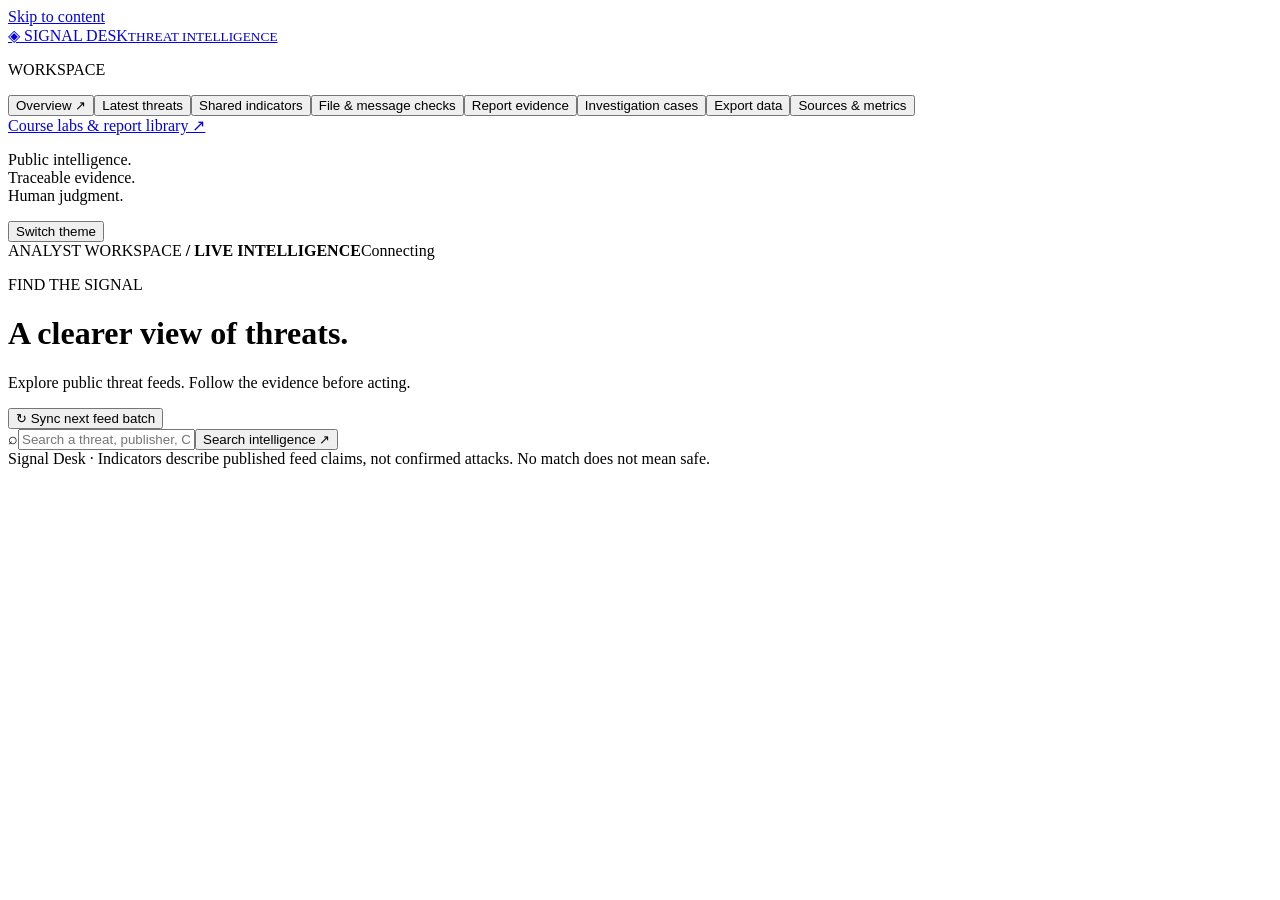
==== frontend/intel.html @ 00fa8dd9 "Add public threat dashboard, source-preserving MISP feeds and reduced lab export Keep existing cours" ====
<!doctype html><html lang="en"><head><meta charset="utf-8"><meta name="viewport" content="width=device-width,initial-scale=1"><title>Signal Desk · Threat intelligence</title><link rel="stylesheet" href="/intel.css"><script src="/intel.js" defer></script></head><body>
<a href="#content" class="skip">Skip to content</a><aside><a class="brand" href="/">◈ <span>SIGNAL DESK<small>THREAT INTELLIGENCE</small></span></a><p class="nav-label">WORKSPACE</p><nav aria-label="Main"><button data-view="overview" class="active">Overview <span>↗</span></button><button data-view="feed">Latest threats</button><button data-view="top">Shared indicators</button><button data-view="scan">File & message checks</button><button data-view="evidence">Report evidence</button><button data-view="cases">Investigation cases</button><button data-view="export">Export data</button><button data-view="sources">Sources & metrics</button></nav><div class="bottom"><a href="/laboratory">Course labs & report library ↗</a><p>Public intelligence.<br>Traceable evidence.<br>Human judgment.</p><button id="theme">Switch theme</button></div></aside>
<main id="content"><header><span>ANALYST WORKSPACE <b>/ LIVE INTELLIGENCE</b></span><span id="health" class="chip">Connecting</span></header><div id="error" role="alert" hidden></div><div class="hero"><div><p class="eyebrow">FIND THE SIGNAL</p><h1 id="title">A clearer view of threats.</h1><p id="subtitle">Explore public threat feeds. Follow the evidence before acting.</p></div><button id="sync" class="primary">↻ Sync next feed batch</button></div><form id="search"><span>⌕</span><input id="query" aria-label="Search intelligence" placeholder="Search a threat, publisher, CVE or exact indicator…"><button class="primary">Search intelligence ↗</button></form><div id="stats" class="stats" aria-live="polite"></div><div id="workspace"></div><footer>Signal Desk · Indicators describe published feed claims, not confirmed attacks. No match does not mean safe.</footer></main>
<dialog id="detail"><button id="close" class="secondary">Close ×</button><div id="detail-content"></div></dialog></body></html>
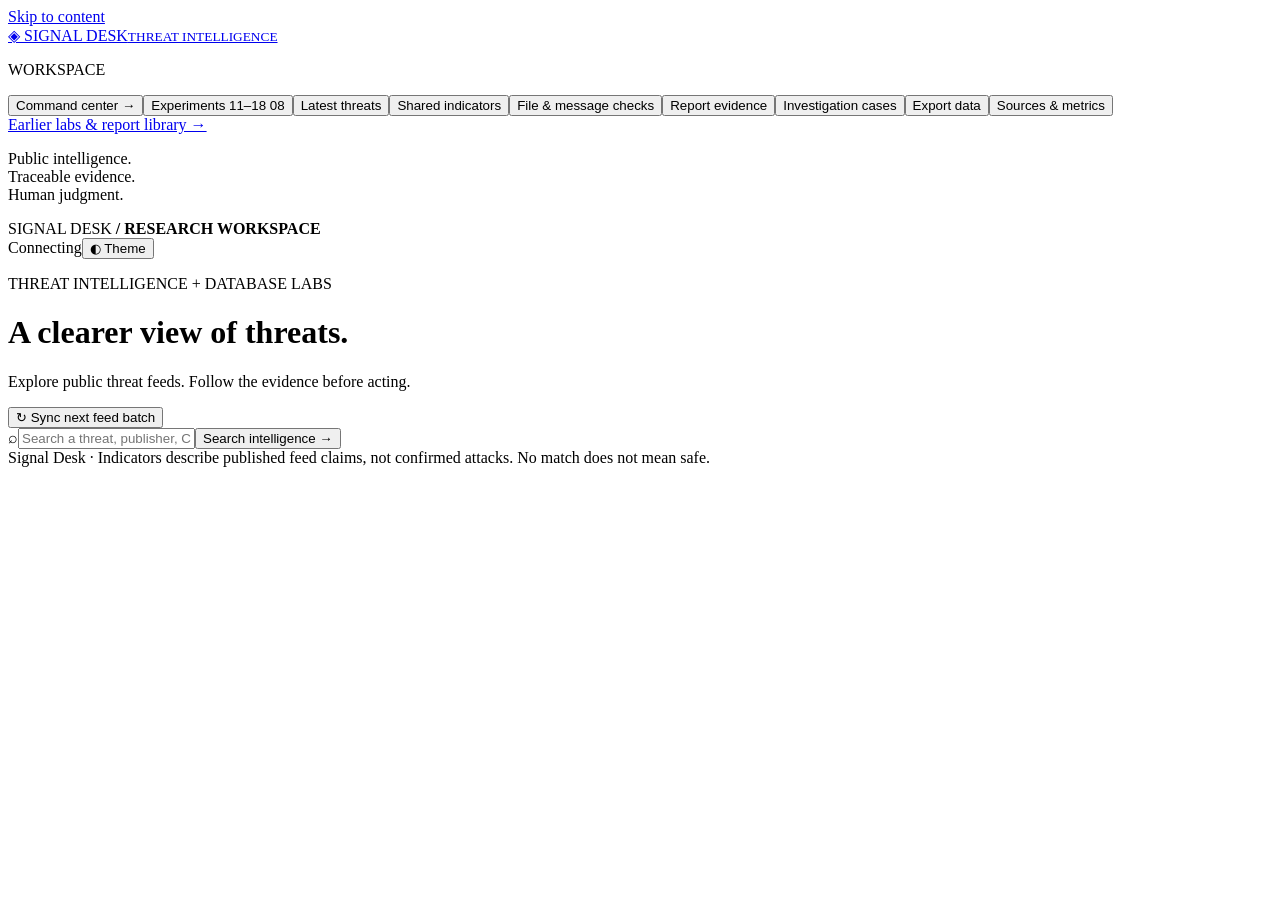
==== commit 25880eeb: "Unify Signal Desk command center and experiments 11-18 evidence hub Add separate Docker/reference li" ====
--- a/frontend/intel.html
+++ b/frontend/intel.html
@@ -1,4 +1,4 @@
-<!doctype html><html lang="en"><head><meta charset="utf-8"><meta name="viewport" content="width=device-width,initial-scale=1"><title>Signal Desk · Threat intelligence</title><link rel="stylesheet" href="/intel.css"><script src="/intel.js" defer></script></head><body>
-<a href="#content" class="skip">Skip to content</a><aside><a class="brand" href="/">◈ <span>SIGNAL DESK<small>THREAT INTELLIGENCE</small></span></a><p class="nav-label">WORKSPACE</p><nav aria-label="Main"><button data-view="overview" class="active">Overview <span>↗</span></button><button data-view="feed">Latest threats</button><button data-view="top">Shared indicators</button><button data-view="scan">File & message checks</button><button data-view="evidence">Report evidence</button><button data-view="cases">Investigation cases</button><button data-view="export">Export data</button><button data-view="sources">Sources & metrics</button></nav><div class="bottom"><a href="/laboratory">Course labs & report library ↗</a><p>Public intelligence.<br>Traceable evidence.<br>Human judgment.</p><button id="theme">Switch theme</button></div></aside>
-<main id="content"><header><span>ANALYST WORKSPACE <b>/ LIVE INTELLIGENCE</b></span><span id="health" class="chip">Connecting</span></header><div id="error" role="alert" hidden></div><div class="hero"><div><p class="eyebrow">FIND THE SIGNAL</p><h1 id="title">A clearer view of threats.</h1><p id="subtitle">Explore public threat feeds. Follow the evidence before acting.</p></div><button id="sync" class="primary">↻ Sync next feed batch</button></div><form id="search"><span>⌕</span><input id="query" aria-label="Search intelligence" placeholder="Search a threat, publisher, CVE or exact indicator…"><button class="primary">Search intelligence ↗</button></form><div id="stats" class="stats" aria-live="polite"></div><div id="workspace"></div><footer>Signal Desk · Indicators describe published feed claims, not confirmed attacks. No match does not mean safe.</footer></main>
+<!doctype html><html lang="en"><head><meta charset="utf-8"><meta name="viewport" content="width=device-width,initial-scale=1"><title>Signal Desk · Threat intelligence</title><link rel="stylesheet" href="/intel.css"><link rel="stylesheet" href="/dashboard.css"><script src="/coursework.js" defer></script><script src="/intel.js" defer></script></head><body>
+<a href="#content" class="skip">Skip to content</a><aside><a class="brand" href="/">◈ <span>SIGNAL DESK<small>THREAT INTELLIGENCE</small></span></a><p class="nav-label">WORKSPACE</p><nav aria-label="Main"><button data-view="overview" class="active">Command center <span>→</span></button><button data-view="labs">Experiments 11–18 <span>08</span></button><button data-view="feed">Latest threats</button><button data-view="top">Shared indicators</button><button data-view="scan">File & message checks</button><button data-view="evidence">Report evidence</button><button data-view="cases">Investigation cases</button><button data-view="export">Export data</button><button data-view="sources">Sources & metrics</button></nav><div class="bottom"><a href="/laboratory">Earlier labs & report library →</a><p>Public intelligence.<br>Traceable evidence.<br>Human judgment.</p></div></aside>
+<main id="content"><header><span>SIGNAL DESK <b>/ RESEARCH WORKSPACE</b></span><div class="header-tools"><span id="health" class="chip">Connecting</span><button id="theme" aria-label="Switch theme">◐ Theme</button></div></header><div id="error" role="alert" hidden></div><div class="hero"><div><p class="eyebrow">THREAT INTELLIGENCE + DATABASE LABS</p><h1 id="title">A clearer view of threats.</h1><p id="subtitle">Explore public threat feeds. Follow the evidence before acting.</p></div><button id="sync" class="primary">↻ Sync next feed batch</button></div><form id="search"><span>⌕</span><input id="query" aria-label="Search intelligence" placeholder="Search a threat, publisher, CVE or exact indicator…"><button class="primary">Search intelligence →</button></form><div id="stats" class="stats" aria-live="polite"></div><div id="workspace"></div><footer>Signal Desk · Indicators describe published feed claims, not confirmed attacks. No match does not mean safe.</footer></main>
 <dialog id="detail"><button id="close" class="secondary">Close ×</button><div id="detail-content"></div></dialog></body></html>
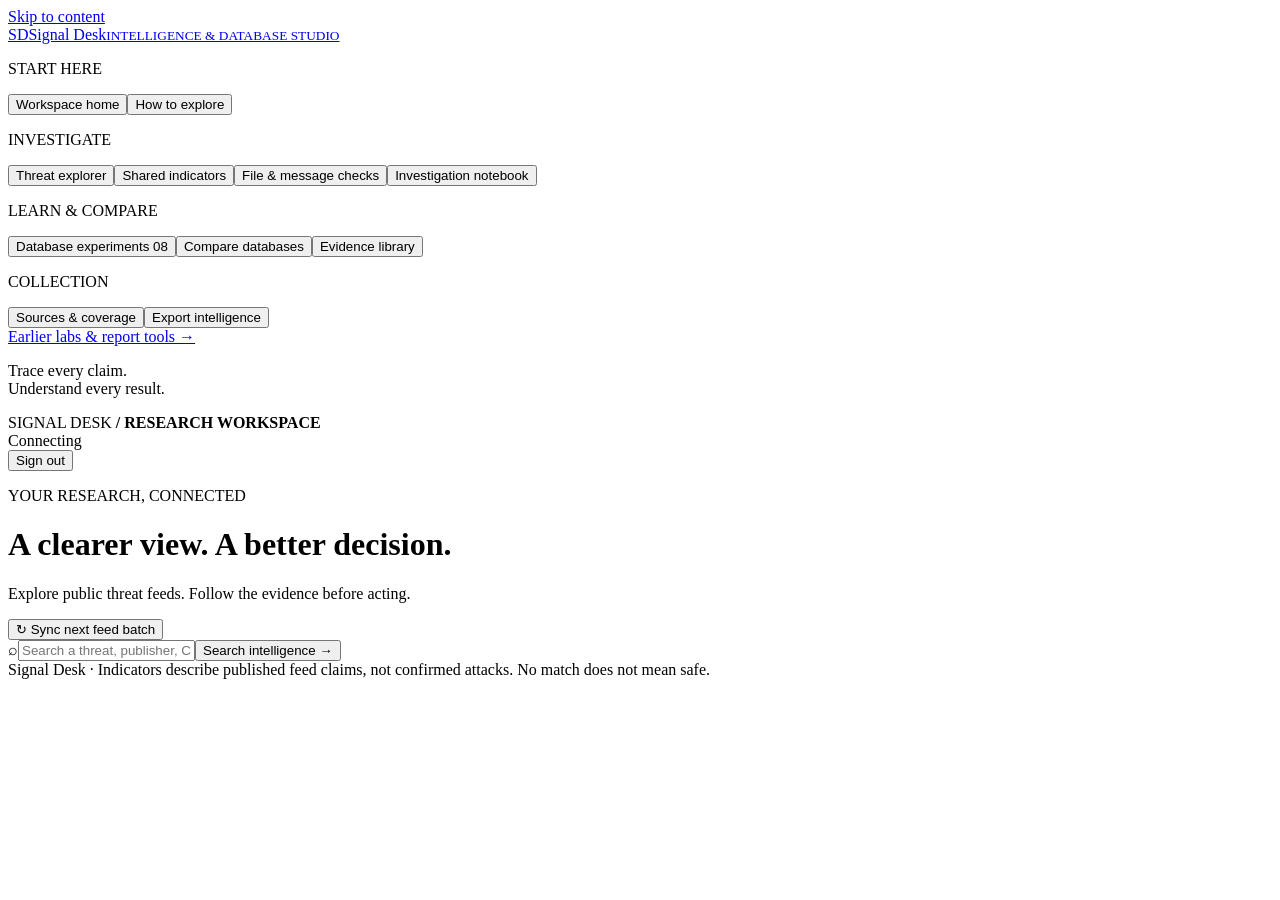
==== commit f2d725be: "Restructure Signal Desk platform and remember browser sign-in" ====
--- a/frontend/intel.html
+++ b/frontend/intel.html
@@ -1,4 +1,4 @@
-<!doctype html><html lang="en"><head><meta charset="utf-8"><meta name="viewport" content="width=device-width,initial-scale=1"><title>Signal Desk · Threat intelligence</title><link rel="stylesheet" href="/intel.css"><link rel="stylesheet" href="/dashboard.css"><script src="/coursework.js" defer></script><script src="/intel.js" defer></script></head><body>
-<a href="#content" class="skip">Skip to content</a><aside><a class="brand" href="/">◈ <span>SIGNAL DESK<small>THREAT INTELLIGENCE</small></span></a><p class="nav-label">WORKSPACE</p><nav aria-label="Main"><button data-view="overview" class="active">Command center <span>→</span></button><button data-view="labs">Experiments 11–18 <span>08</span></button><button data-view="feed">Latest threats</button><button data-view="top">Shared indicators</button><button data-view="scan">File & message checks</button><button data-view="evidence">Report evidence</button><button data-view="cases">Investigation cases</button><button data-view="export">Export data</button><button data-view="sources">Sources & metrics</button></nav><div class="bottom"><a href="/laboratory">Earlier labs & report library →</a><p>Public intelligence.<br>Traceable evidence.<br>Human judgment.</p></div></aside>
-<main id="content"><header><span>SIGNAL DESK <b>/ RESEARCH WORKSPACE</b></span><div class="header-tools"><span id="health" class="chip">Connecting</span><button id="theme" aria-label="Switch theme">◐ Theme</button></div></header><div id="error" role="alert" hidden></div><div class="hero"><div><p class="eyebrow">THREAT INTELLIGENCE + DATABASE LABS</p><h1 id="title">A clearer view of threats.</h1><p id="subtitle">Explore public threat feeds. Follow the evidence before acting.</p></div><button id="sync" class="primary">↻ Sync next feed batch</button></div><form id="search"><span>⌕</span><input id="query" aria-label="Search intelligence" placeholder="Search a threat, publisher, CVE or exact indicator…"><button class="primary">Search intelligence →</button></form><div id="stats" class="stats" aria-live="polite"></div><div id="workspace"></div><footer>Signal Desk · Indicators describe published feed claims, not confirmed attacks. No match does not mean safe.</footer></main>
+<!doctype html><html lang="en"><head><meta charset="utf-8"><meta name="viewport" content="width=device-width,initial-scale=1"><title>Signal Desk · Intelligence & Database Studio</title><link rel="stylesheet" href="/intel.css"><link rel="stylesheet" href="/dashboard.css"><script src="/coursework.js" defer></script><script src="/intel.js" defer></script></head><body>
+<a href="#content" class="skip">Skip to content</a><aside><a class="platform-brand" href="/">SD<span>Signal Desk<small>INTELLIGENCE & DATABASE STUDIO</small></span></a><nav aria-label="Main"><p class="nav-label">START HERE</p><button data-view="overview" class="active">Workspace home</button><button data-view="guide">How to explore</button><p class="nav-label">INVESTIGATE</p><button data-view="feed">Threat explorer</button><button data-view="top">Shared indicators</button><button data-view="scan">File & message checks</button><button data-view="cases">Investigation notebook</button><p class="nav-label">LEARN & COMPARE</p><button data-view="labs">Database experiments <span>08</span></button><button data-view="compare">Compare databases</button><button data-view="evidence">Evidence library</button><p class="nav-label">COLLECTION</p><button data-view="sources">Sources & coverage</button><button data-view="export">Export intelligence</button></nav><div class="bottom"><a href="/laboratory">Earlier labs & report tools →</a><p>Trace every claim.<br>Understand every result.</p></div></aside>
+<main id="content"><header><span>SIGNAL DESK <b>/ RESEARCH WORKSPACE</b></span><div class="header-tools"><span id="health" class="chip">Connecting</span><form action="/logout" method="post"><button type="submit">Sign out</button></form></div></header><div id="error" role="alert" hidden></div><div class="hero"><div><p class="eyebrow">YOUR RESEARCH, CONNECTED</p><h1 id="title">A clearer view. A better decision.</h1><p id="subtitle">Explore public threat feeds. Follow the evidence before acting.</p></div><button id="sync" class="primary">↻ Sync next feed batch</button></div><form id="search"><span>⌕</span><input id="query" aria-label="Search intelligence" placeholder="Search a threat, publisher, CVE or exact indicator…"><button class="primary">Search intelligence →</button></form><div id="stats" class="stats" aria-live="polite"></div><div id="workspace"></div><footer>Signal Desk · Indicators describe published feed claims, not confirmed attacks. No match does not mean safe.</footer></main>
 <dialog id="detail"><button id="close" class="secondary">Close ×</button><div id="detail-content"></div></dialog></body></html>
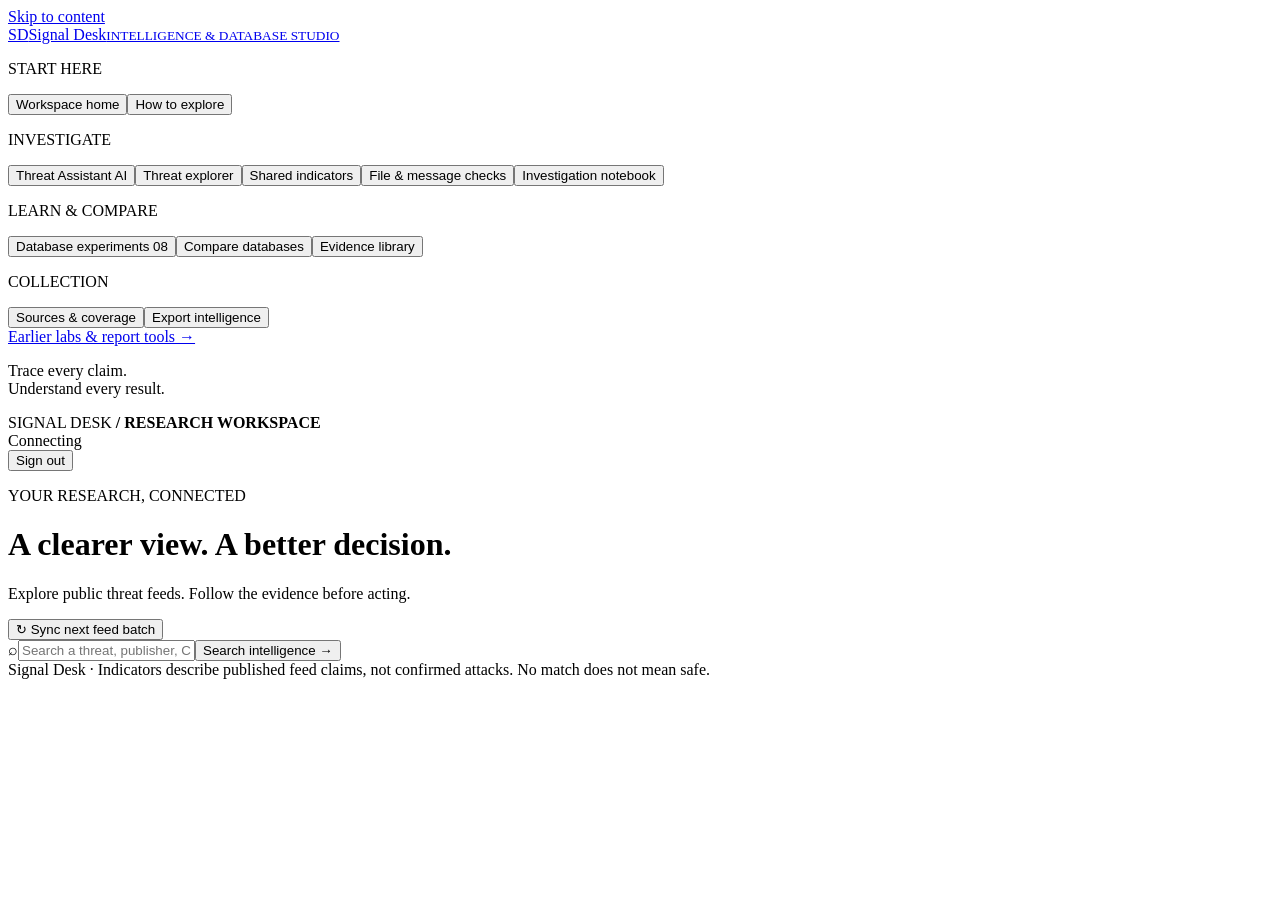
==== commit 7319d691: "Add evidence-grounded Threat Assistant and final assessment Docker stack" ====
--- a/frontend/intel.html
+++ b/frontend/intel.html
@@ -1,4 +1,4 @@
-<!doctype html><html lang="en"><head><meta charset="utf-8"><meta name="viewport" content="width=device-width,initial-scale=1"><title>Signal Desk · Intelligence & Database Studio</title><link rel="stylesheet" href="/intel.css"><link rel="stylesheet" href="/dashboard.css"><script src="/coursework.js" defer></script><script src="/intel.js" defer></script></head><body>
-<a href="#content" class="skip">Skip to content</a><aside><a class="platform-brand" href="/">SD<span>Signal Desk<small>INTELLIGENCE & DATABASE STUDIO</small></span></a><nav aria-label="Main"><p class="nav-label">START HERE</p><button data-view="overview" class="active">Workspace home</button><button data-view="guide">How to explore</button><p class="nav-label">INVESTIGATE</p><button data-view="feed">Threat explorer</button><button data-view="top">Shared indicators</button><button data-view="scan">File & message checks</button><button data-view="cases">Investigation notebook</button><p class="nav-label">LEARN & COMPARE</p><button data-view="labs">Database experiments <span>08</span></button><button data-view="compare">Compare databases</button><button data-view="evidence">Evidence library</button><p class="nav-label">COLLECTION</p><button data-view="sources">Sources & coverage</button><button data-view="export">Export intelligence</button></nav><div class="bottom"><a href="/laboratory">Earlier labs & report tools →</a><p>Trace every claim.<br>Understand every result.</p></div></aside>
+<!doctype html><html lang="en"><head><meta charset="utf-8"><meta name="viewport" content="width=device-width,initial-scale=1"><title>Signal Desk · Intelligence & Database Studio</title><link rel="stylesheet" href="/intel.css"><link rel="stylesheet" href="/dashboard.css"><script src="/coursework.js" defer></script><script src="/assistant.js" defer></script><script src="/intel.js" defer></script></head><body>
+<a href="#content" class="skip">Skip to content</a><aside><a class="platform-brand" href="/">SD<span>Signal Desk<small>INTELLIGENCE & DATABASE STUDIO</small></span></a><nav aria-label="Main"><p class="nav-label">START HERE</p><button data-view="overview" class="active">Workspace home</button><button data-view="guide">How to explore</button><p class="nav-label">INVESTIGATE</p><button data-view="assistant">Threat Assistant <span>AI</span></button><button data-view="feed">Threat explorer</button><button data-view="top">Shared indicators</button><button data-view="scan">File & message checks</button><button data-view="cases">Investigation notebook</button><p class="nav-label">LEARN & COMPARE</p><button data-view="labs">Database experiments <span>08</span></button><button data-view="compare">Compare databases</button><button data-view="evidence">Evidence library</button><p class="nav-label">COLLECTION</p><button data-view="sources">Sources & coverage</button><button data-view="export">Export intelligence</button></nav><div class="bottom"><a href="/laboratory">Earlier labs & report tools →</a><p>Trace every claim.<br>Understand every result.</p></div></aside>
 <main id="content"><header><span>SIGNAL DESK <b>/ RESEARCH WORKSPACE</b></span><div class="header-tools"><span id="health" class="chip">Connecting</span><form action="/logout" method="post"><button type="submit">Sign out</button></form></div></header><div id="error" role="alert" hidden></div><div class="hero"><div><p class="eyebrow">YOUR RESEARCH, CONNECTED</p><h1 id="title">A clearer view. A better decision.</h1><p id="subtitle">Explore public threat feeds. Follow the evidence before acting.</p></div><button id="sync" class="primary">↻ Sync next feed batch</button></div><form id="search"><span>⌕</span><input id="query" aria-label="Search intelligence" placeholder="Search a threat, publisher, CVE or exact indicator…"><button class="primary">Search intelligence →</button></form><div id="stats" class="stats" aria-live="polite"></div><div id="workspace"></div><footer>Signal Desk · Indicators describe published feed claims, not confirmed attacks. No match does not mean safe.</footer></main>
 <dialog id="detail"><button id="close" class="secondary">Close ×</button><div id="detail-content"></div></dialog></body></html>
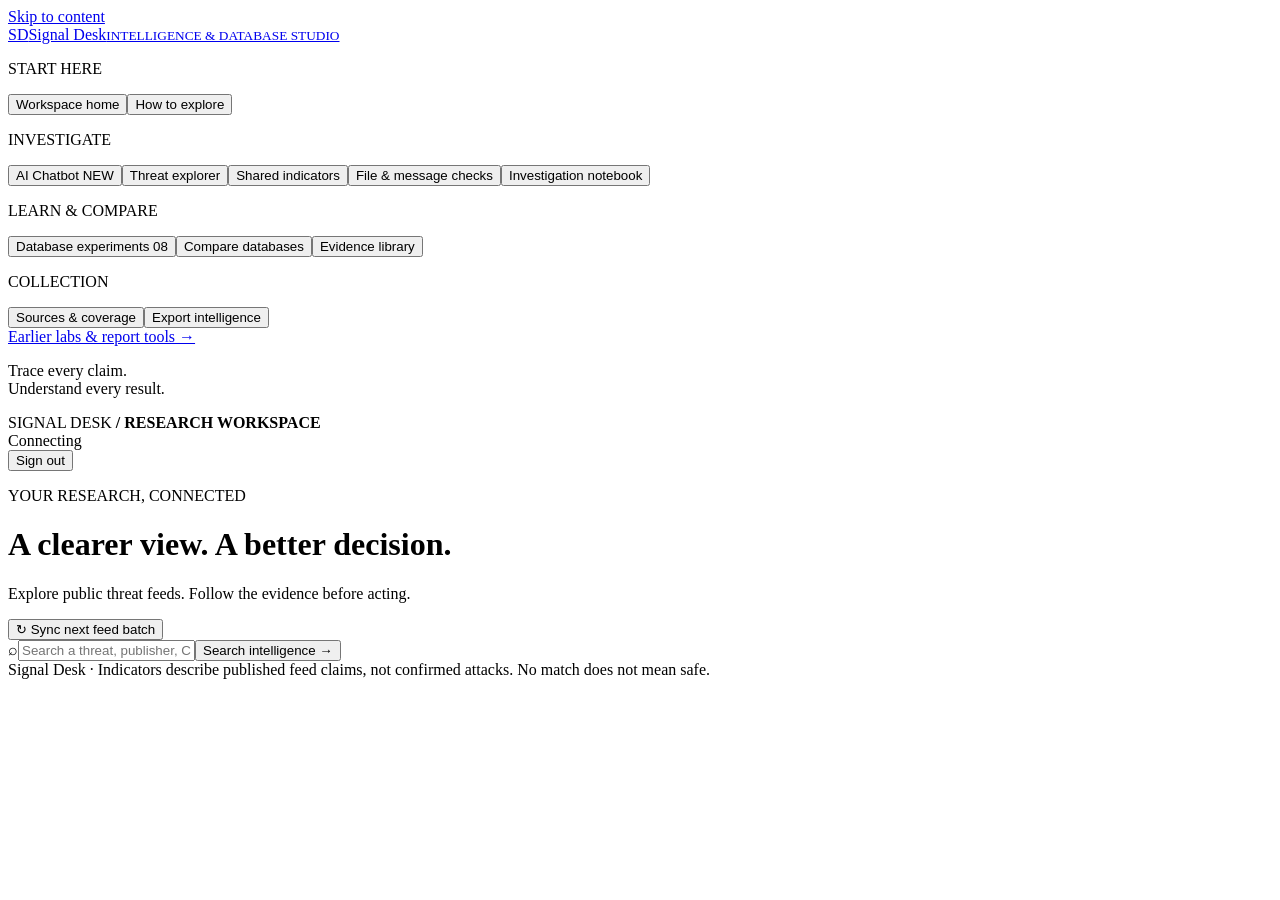
==== commit ccb6aee9: "Make chatbot discoverable with home entry and guided setup" ====
--- a/frontend/intel.html
+++ b/frontend/intel.html
@@ -1,4 +1,4 @@
 <!doctype html><html lang="en"><head><meta charset="utf-8"><meta name="viewport" content="width=device-width,initial-scale=1"><title>Signal Desk · Intelligence & Database Studio</title><link rel="stylesheet" href="/intel.css"><link rel="stylesheet" href="/dashboard.css"><script src="/coursework.js" defer></script><script src="/assistant.js" defer></script><script src="/intel.js" defer></script></head><body>
-<a href="#content" class="skip">Skip to content</a><aside><a class="platform-brand" href="/">SD<span>Signal Desk<small>INTELLIGENCE & DATABASE STUDIO</small></span></a><nav aria-label="Main"><p class="nav-label">START HERE</p><button data-view="overview" class="active">Workspace home</button><button data-view="guide">How to explore</button><p class="nav-label">INVESTIGATE</p><button data-view="assistant">Threat Assistant <span>AI</span></button><button data-view="feed">Threat explorer</button><button data-view="top">Shared indicators</button><button data-view="scan">File & message checks</button><button data-view="cases">Investigation notebook</button><p class="nav-label">LEARN & COMPARE</p><button data-view="labs">Database experiments <span>08</span></button><button data-view="compare">Compare databases</button><button data-view="evidence">Evidence library</button><p class="nav-label">COLLECTION</p><button data-view="sources">Sources & coverage</button><button data-view="export">Export intelligence</button></nav><div class="bottom"><a href="/laboratory">Earlier labs & report tools →</a><p>Trace every claim.<br>Understand every result.</p></div></aside>
+<a href="#content" class="skip">Skip to content</a><aside><a class="platform-brand" href="/">SD<span>Signal Desk<small>INTELLIGENCE & DATABASE STUDIO</small></span></a><nav aria-label="Main"><p class="nav-label">START HERE</p><button data-view="overview" class="active">Workspace home</button><button data-view="guide">How to explore</button><p class="nav-label">INVESTIGATE</p><button data-view="assistant" class="chat-nav">AI Chatbot <span>NEW</span></button><button data-view="feed">Threat explorer</button><button data-view="top">Shared indicators</button><button data-view="scan">File & message checks</button><button data-view="cases">Investigation notebook</button><p class="nav-label">LEARN & COMPARE</p><button data-view="labs">Database experiments <span>08</span></button><button data-view="compare">Compare databases</button><button data-view="evidence">Evidence library</button><p class="nav-label">COLLECTION</p><button data-view="sources">Sources & coverage</button><button data-view="export">Export intelligence</button></nav><div class="bottom"><a href="/laboratory">Earlier labs & report tools →</a><p>Trace every claim.<br>Understand every result.</p></div></aside>
 <main id="content"><header><span>SIGNAL DESK <b>/ RESEARCH WORKSPACE</b></span><div class="header-tools"><span id="health" class="chip">Connecting</span><form action="/logout" method="post"><button type="submit">Sign out</button></form></div></header><div id="error" role="alert" hidden></div><div class="hero"><div><p class="eyebrow">YOUR RESEARCH, CONNECTED</p><h1 id="title">A clearer view. A better decision.</h1><p id="subtitle">Explore public threat feeds. Follow the evidence before acting.</p></div><button id="sync" class="primary">↻ Sync next feed batch</button></div><form id="search"><span>⌕</span><input id="query" aria-label="Search intelligence" placeholder="Search a threat, publisher, CVE or exact indicator…"><button class="primary">Search intelligence →</button></form><div id="stats" class="stats" aria-live="polite"></div><div id="workspace"></div><footer>Signal Desk · Indicators describe published feed claims, not confirmed attacks. No match does not mean safe.</footer></main>
 <dialog id="detail"><button id="close" class="secondary">Close ×</button><div id="detail-content"></div></dialog></body></html>
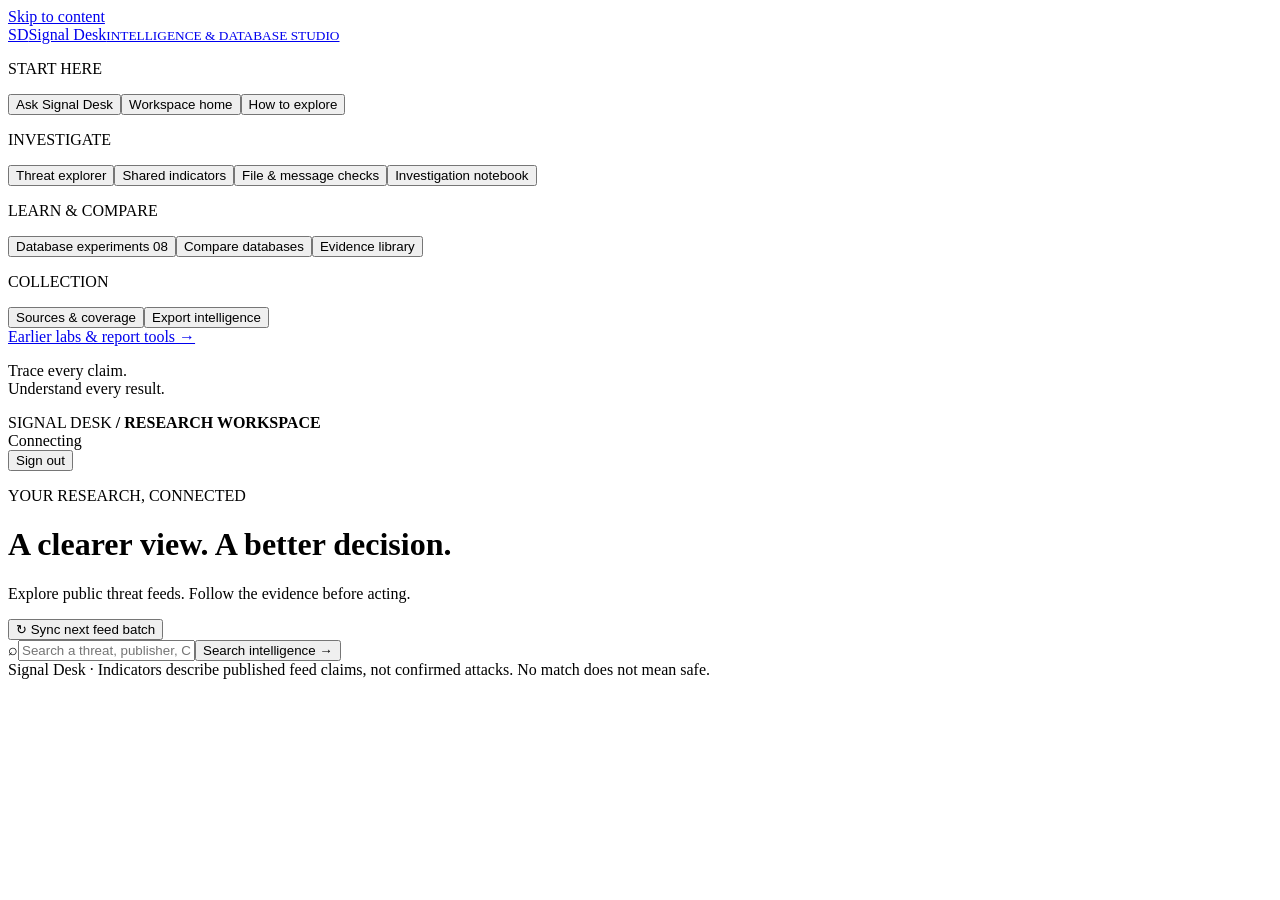
==== commit 703d17e2: "Open with beginner-friendly chat and support cited public website explanations" ====
--- a/frontend/intel.html
+++ b/frontend/intel.html
@@ -1,4 +1,4 @@
-<!doctype html><html lang="en"><head><meta charset="utf-8"><meta name="viewport" content="width=device-width,initial-scale=1"><title>Signal Desk · Intelligence & Database Studio</title><link rel="stylesheet" href="/intel.css"><link rel="stylesheet" href="/dashboard.css"><script src="/coursework.js" defer></script><script src="/assistant.js" defer></script><script src="/intel.js" defer></script></head><body>
-<a href="#content" class="skip">Skip to content</a><aside><a class="platform-brand" href="/">SD<span>Signal Desk<small>INTELLIGENCE & DATABASE STUDIO</small></span></a><nav aria-label="Main"><p class="nav-label">START HERE</p><button data-view="overview" class="active">Workspace home</button><button data-view="guide">How to explore</button><p class="nav-label">INVESTIGATE</p><button data-view="assistant" class="chat-nav">AI Chatbot <span>NEW</span></button><button data-view="feed">Threat explorer</button><button data-view="top">Shared indicators</button><button data-view="scan">File & message checks</button><button data-view="cases">Investigation notebook</button><p class="nav-label">LEARN & COMPARE</p><button data-view="labs">Database experiments <span>08</span></button><button data-view="compare">Compare databases</button><button data-view="evidence">Evidence library</button><p class="nav-label">COLLECTION</p><button data-view="sources">Sources & coverage</button><button data-view="export">Export intelligence</button></nav><div class="bottom"><a href="/laboratory">Earlier labs & report tools →</a><p>Trace every claim.<br>Understand every result.</p></div></aside>
-<main id="content"><header><span>SIGNAL DESK <b>/ RESEARCH WORKSPACE</b></span><div class="header-tools"><span id="health" class="chip">Connecting</span><form action="/logout" method="post"><button type="submit">Sign out</button></form></div></header><div id="error" role="alert" hidden></div><div class="hero"><div><p class="eyebrow">YOUR RESEARCH, CONNECTED</p><h1 id="title">A clearer view. A better decision.</h1><p id="subtitle">Explore public threat feeds. Follow the evidence before acting.</p></div><button id="sync" class="primary">↻ Sync next feed batch</button></div><form id="search"><span>⌕</span><input id="query" aria-label="Search intelligence" placeholder="Search a threat, publisher, CVE or exact indicator…"><button class="primary">Search intelligence →</button></form><div id="stats" class="stats" aria-live="polite"></div><div id="workspace"></div><footer>Signal Desk · Indicators describe published feed claims, not confirmed attacks. No match does not mean safe.</footer></main>
-<dialog id="detail"><button id="close" class="secondary">Close ×</button><div id="detail-content"></div></dialog></body></html>
+<!doctype html><html lang="en"><head><meta charset="utf-8"><meta name="viewport" content="width=device-width,initial-scale=1"><title>Signal Desk · Intelligence & Database Studio</title><link rel="stylesheet" href="/intel.css"><link rel="stylesheet" href="/dashboard.css"><script src="/coursework.js" defer></script><script src="/assistant.js" defer></script><script src="/intel.js" defer></script></head><body>
+<a href="#content" class="skip">Skip to content</a><aside><a class="platform-brand" href="/">SD<span>Signal Desk<small>INTELLIGENCE & DATABASE STUDIO</small></span></a><nav aria-label="Main"><p class="nav-label">START HERE</p><button data-view="assistant" class="chat-nav active">Ask Signal Desk</button><button data-view="overview">Workspace home</button><button data-view="guide">How to explore</button><p class="nav-label">INVESTIGATE</p><button data-view="feed">Threat explorer</button><button data-view="top">Shared indicators</button><button data-view="scan">File & message checks</button><button data-view="cases">Investigation notebook</button><p class="nav-label">LEARN & COMPARE</p><button data-view="labs">Database experiments <span>08</span></button><button data-view="compare">Compare databases</button><button data-view="evidence">Evidence library</button><p class="nav-label">COLLECTION</p><button data-view="sources">Sources & coverage</button><button data-view="export">Export intelligence</button></nav><div class="bottom"><a href="/laboratory">Earlier labs & report tools →</a><p>Trace every claim.<br>Understand every result.</p></div></aside>
+<main id="content"><header><span>SIGNAL DESK <b>/ RESEARCH WORKSPACE</b></span><div class="header-tools"><span id="health" class="chip">Connecting</span><form action="/logout" method="post"><button type="submit">Sign out</button></form></div></header><div id="error" role="alert" hidden></div><div class="hero"><div><p class="eyebrow">YOUR RESEARCH, CONNECTED</p><h1 id="title">A clearer view. A better decision.</h1><p id="subtitle">Explore public threat feeds. Follow the evidence before acting.</p></div><button id="sync" class="primary">↻ Sync next feed batch</button></div><form id="search"><span>⌕</span><input id="query" aria-label="Search intelligence" placeholder="Search a threat, publisher, CVE or exact indicator…"><button class="primary">Search intelligence →</button></form><div id="stats" class="stats" aria-live="polite"></div><div id="workspace"></div><footer>Signal Desk · Indicators describe published feed claims, not confirmed attacks. No match does not mean safe.</footer></main>
+<dialog id="detail"><button id="close" class="secondary">Close ×</button><div id="detail-content"></div></dialog></body></html>
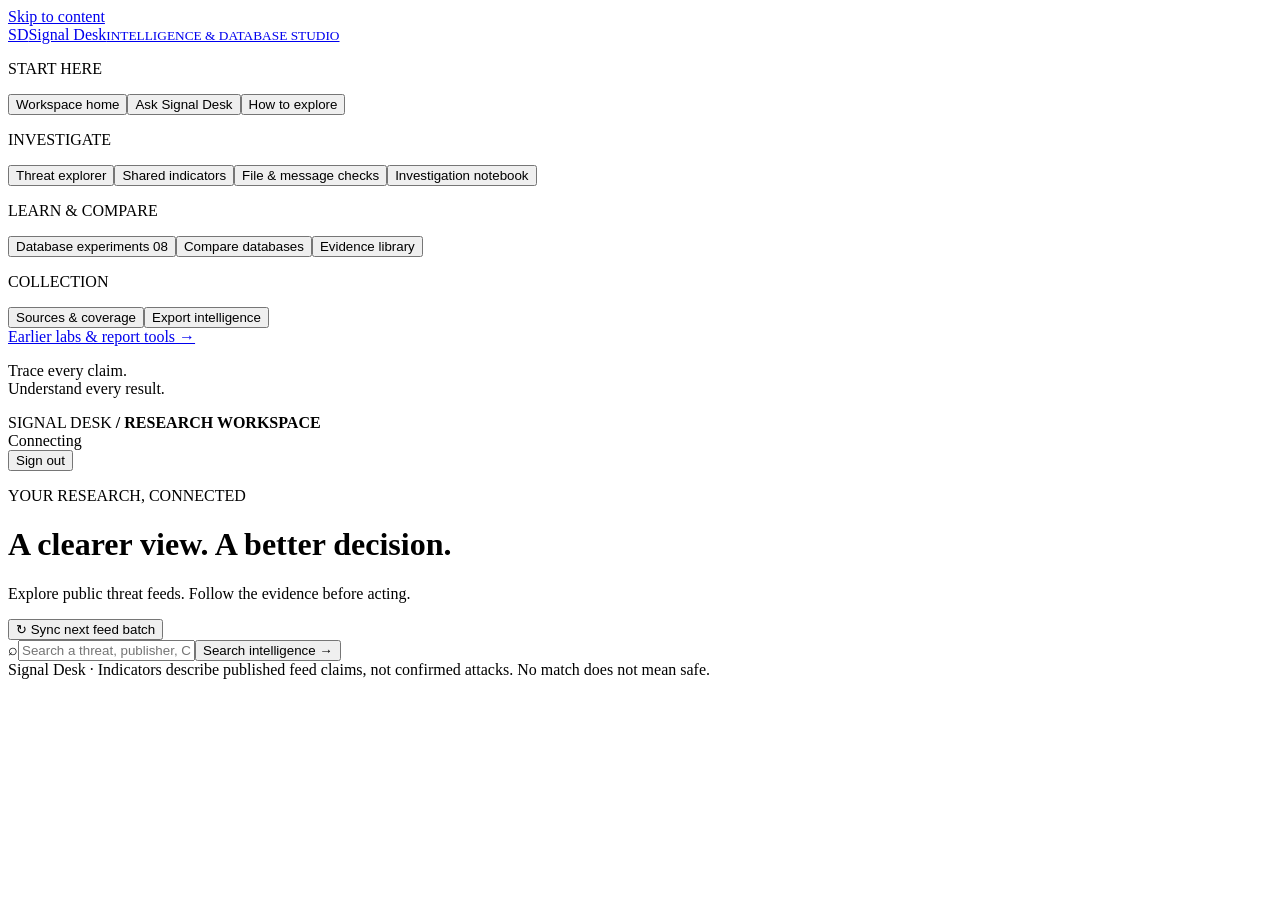
==== commit 67b965c4: "Restore workspace home after login; keep conversation above evidence imports" ====
--- a/frontend/intel.html
+++ b/frontend/intel.html
@@ -1,4 +1,4 @@
 <!doctype html><html lang="en"><head><meta charset="utf-8"><meta name="viewport" content="width=device-width,initial-scale=1"><title>Signal Desk · Intelligence & Database Studio</title><link rel="stylesheet" href="/intel.css"><link rel="stylesheet" href="/dashboard.css"><script src="/coursework.js" defer></script><script src="/assistant.js" defer></script><script src="/intel.js" defer></script></head><body>
-<a href="#content" class="skip">Skip to content</a><aside><a class="platform-brand" href="/">SD<span>Signal Desk<small>INTELLIGENCE & DATABASE STUDIO</small></span></a><nav aria-label="Main"><p class="nav-label">START HERE</p><button data-view="assistant" class="chat-nav active">Ask Signal Desk</button><button data-view="overview">Workspace home</button><button data-view="guide">How to explore</button><p class="nav-label">INVESTIGATE</p><button data-view="feed">Threat explorer</button><button data-view="top">Shared indicators</button><button data-view="scan">File & message checks</button><button data-view="cases">Investigation notebook</button><p class="nav-label">LEARN & COMPARE</p><button data-view="labs">Database experiments <span>08</span></button><button data-view="compare">Compare databases</button><button data-view="evidence">Evidence library</button><p class="nav-label">COLLECTION</p><button data-view="sources">Sources & coverage</button><button data-view="export">Export intelligence</button></nav><div class="bottom"><a href="/laboratory">Earlier labs & report tools →</a><p>Trace every claim.<br>Understand every result.</p></div></aside>
+<a href="#content" class="skip">Skip to content</a><aside><a class="platform-brand" href="/">SD<span>Signal Desk<small>INTELLIGENCE & DATABASE STUDIO</small></span></a><nav aria-label="Main"><p class="nav-label">START HERE</p><button data-view="overview" class="active">Workspace home</button><button data-view="assistant" class="chat-nav">Ask Signal Desk</button><button data-view="guide">How to explore</button><p class="nav-label">INVESTIGATE</p><button data-view="feed">Threat explorer</button><button data-view="top">Shared indicators</button><button data-view="scan">File & message checks</button><button data-view="cases">Investigation notebook</button><p class="nav-label">LEARN & COMPARE</p><button data-view="labs">Database experiments <span>08</span></button><button data-view="compare">Compare databases</button><button data-view="evidence">Evidence library</button><p class="nav-label">COLLECTION</p><button data-view="sources">Sources & coverage</button><button data-view="export">Export intelligence</button></nav><div class="bottom"><a href="/laboratory">Earlier labs & report tools →</a><p>Trace every claim.<br>Understand every result.</p></div></aside>
 <main id="content"><header><span>SIGNAL DESK <b>/ RESEARCH WORKSPACE</b></span><div class="header-tools"><span id="health" class="chip">Connecting</span><form action="/logout" method="post"><button type="submit">Sign out</button></form></div></header><div id="error" role="alert" hidden></div><div class="hero"><div><p class="eyebrow">YOUR RESEARCH, CONNECTED</p><h1 id="title">A clearer view. A better decision.</h1><p id="subtitle">Explore public threat feeds. Follow the evidence before acting.</p></div><button id="sync" class="primary">↻ Sync next feed batch</button></div><form id="search"><span>⌕</span><input id="query" aria-label="Search intelligence" placeholder="Search a threat, publisher, CVE or exact indicator…"><button class="primary">Search intelligence →</button></form><div id="stats" class="stats" aria-live="polite"></div><div id="workspace"></div><footer>Signal Desk · Indicators describe published feed claims, not confirmed attacks. No match does not mean safe.</footer></main>
 <dialog id="detail"><button id="close" class="secondary">Close ×</button><div id="detail-content"></div></dialog></body></html>
